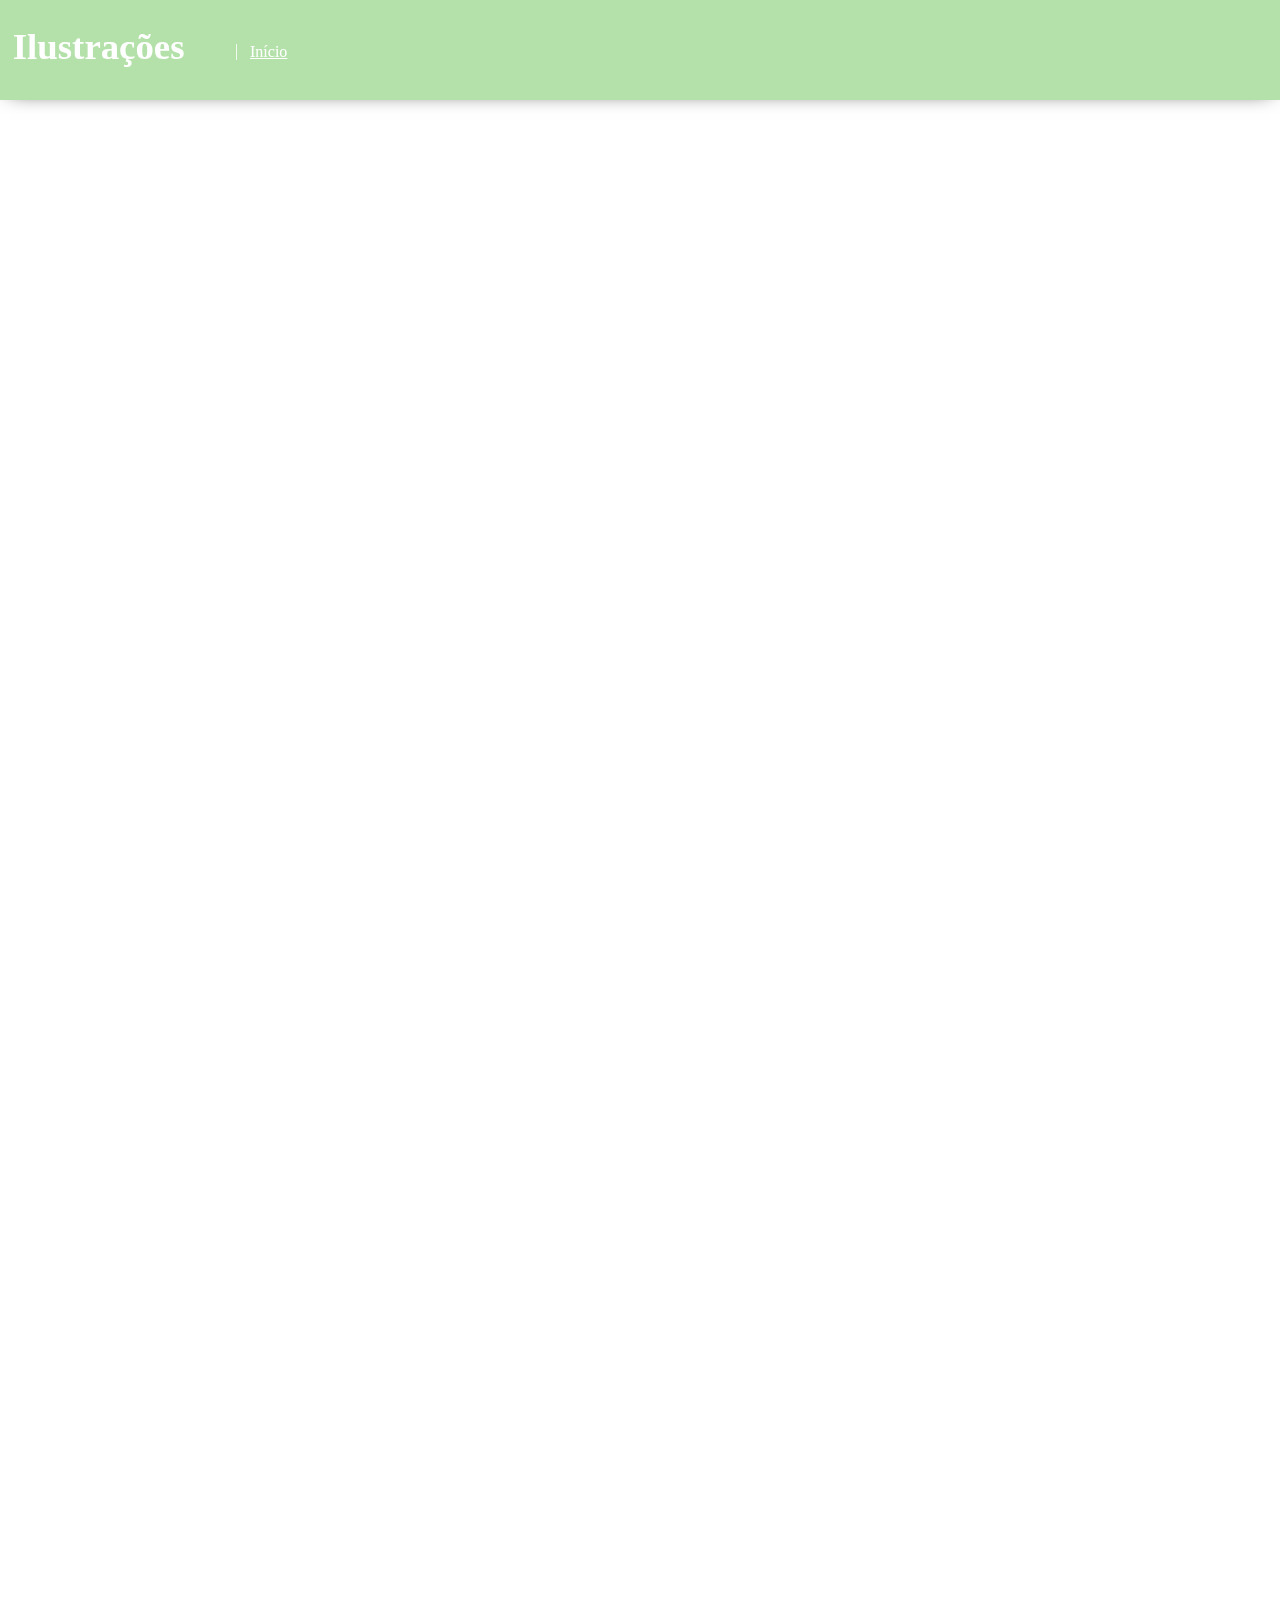
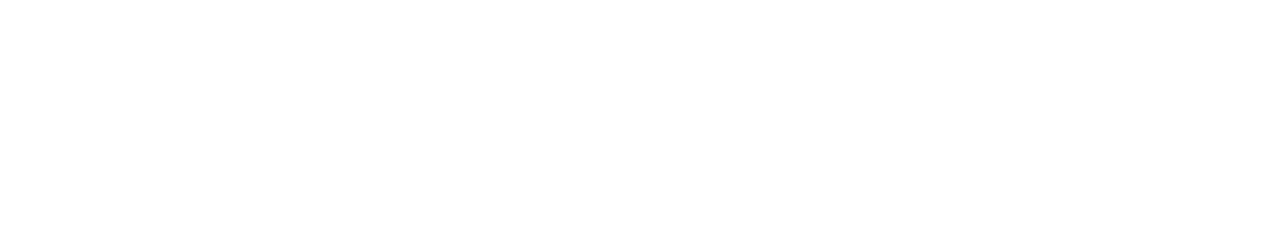
==== ilustrações.html @ cd4a0b83 "htmls e CSSs" ====
<!DOCTYPE html>
<html lang="en">
<head>
    <meta charset="UTF-8">
    <meta http-equiv="X-UA-Compatible" content="IE=edge">
    <meta name="viewport" content="width=device-width, initial-scale=1.0">
    <title>Ilustrações</title>
    <link rel="stylesheet" href="stylesheet.css">
</head>
<body>
    <div id="cabecalho2">
        <h1 id="desenhoseilustracoes">Ilustrações</h1>
        <a href="portifolio.html" id="sla"> Início </a>
        <p id="sla2">|</p>
    </div>
    <div id="imagens">
        <div id="img1"></div>
        <div id="img2"></div>
        <div id="img3"></div>
        <div id="img4"></div>
        <div id="img5"></div>
        <div id="img6"></div>
        <div id="img7"></div>
        <div id="img8"></div>
    </div>
</body>
</html>
---- stylesheet.css ----
@font-face{
    font-family: 'Rubik';
    src: url(Rubik/Rubik-VariableFont_wght.ttf);
}

@font-face{
    font-family: 'Inconsolata';
    src: url(Inconsolata/Inconsolata-VariableFont_wdth\,wght.ttf);
}

html{
    scroll-behavior: smooth;
}

body{
    margin: 0;
}

#logo img{
    width: 100px;
    height: 100px;
    position: absolute;
    left: 30px;
    top: 20px;
    cursor: pointer;
    border-radius: 50%;
}

#cabecalho{
    width: 100%;
    height: 70px;
    background-color: #b4e1aa;
    position: sticky;
    top: 0px;
    z-index: 1;
    box-shadow: 0px 0px 20px -10px;
}

#instagram img, #artstation img{
    width: 40px;
    height: 40px;
}

#instagram, #artstation{
    float: left;
    margin-top: 20px;
    width: 40px;
    height: 40px;
}

#artstation{
    margin-left: 15px;
    /*background-color: azure;*/
}

#instagram{
    margin-left: 150px;
    /*background-color: blue;*/
}

#linkportifolio{
    float: right;
    margin-right: 30px;
    height: 100%;
    width: 10%;
    text-align: center;
    line-height: 20px;
}

#linkportifolio:hover{
    background-color: #93b58c;
}

#sessao1{
    width: 76%;
    height: 300px;
    /*background-color: brown;*/
    margin-left: 12%;
    color: #575757;
}

#sessao2{
    width: 100%;
    height: 500px;
    background-color: #b4e1aa;
}

#sessao3{
    width: 100%;
    height: 200px;
    /*background-color: goldenrod;*/
    display: inline-block;
}

#contatos{
    float: left;
}

#estrela, #estrela2, #estrela3{
    width: 150px;
    height: 150px;
    background-image: url(icons/estrela.png);
    background-size: cover;
    float: right;
}

#estrela3{
    position: absolute;
    right: 0px;
    bottom: 211px;
}

#nome{
    text-align: center;
    font-family: 'Rubik';
    font-size: 300%;
        color: #000000;
}

#apresentacao{
    text-align: center;
    font-family: 'Inconsolata';
    font-size: 150%;
}

#Ilustracoes{
    width: 500px;
    height: 300px;
    background-color: aquamarine;
    background-image: url(icons/imagemfundo2.jpg);
    background-size: cover;
    float: left;
    margin-left: 160px;
    margin-top: 100px;
    box-shadow: 0px 0px 20px -10px;
    border-radius: 10px;
}

#Videos{
    width: 500px;
    height: 300px;
    /*background-color: aquamarine;*/
    background-image: url(icons/imagemfundo1.png);
    background-size: cover;
    float: right;
    margin-right: 160px;
    margin-top: 100px;
    box-shadow: 0px 0px 20px -10px;
    border-radius: 10px;
}

a{
    font-family: 'Rubik'; 
}

#pinto{
    font-family: 'Rubik'; 
    color: white;
    position: absolute;
    left: 160px;
    font-size: 230%;
}

#cabecalho2{
    width: 100%;
    height: 100px;
    background-color: #b4e1aa;
    position: sticky;
    top: 0px;
    z-index: 1;
    box-shadow: 0px 0px 20px -10px;
}

#desenhoseilustracoes{
    font-family: 'Rubik';
    color: white;
    position: absolute;
    left: 1%;
    font-size: 230%;
}

#sla{
    font-family: 'Rubik';
    color: white;
    position: absolute;
    left: 250px;
    top: 43px;
    font-size: 100%;
}

#sla2{
    font-family: 'Rubik';
    color: white;
    position: absolute;
    left: 235px;
    top: 26px;
    font-size: 100%;
}

#sla3{
    font-family: 'Rubik';
    color: white;
    position: absolute;
    left: 165px;
    top: 43px;
    font-size: 100%;
}

#sla4{
    font-family: 'Rubik';
    color: white;
    position: absolute;
    left: 150px;
    top: 26px;
    font-size: 100%;
}

#links{
    color: white;
    text-decoration: none;
    font-family: 'Inconsolata';
    font-size: 200%;
}

#links:hover{
    color: white;
    text-decoration: none;
    font-family: 'Inconsolata';
    font-size: 250%;
}

#links2{
    color: white;
    text-decoration: none;
    font-family: 'Inconsolata';
    font-size: 150%;
    transition: 1s;
}

#wow{
    text-align: center;
    margin-top: 125px;
}

#imagens, #filmes{
    width: 90%;
    height: 100%;
    text-align: center;
    margin-left: 5%;
    margin-top: 3px;
    display: inline-block;
}

#img1, #img2, #img3, #img4, #img5, #img6, #img7, #img8{
    width: 432px;
    height: 432px;
    background-size: cover;
    display: inline-block;
}

#img1{
    background-image: url(ilustracoes/ilus1.jpg);
}
#img2{
    background-image: url(ilustracoes/ilus2.jpg);
}
#img3{
    background-image: url(ilustracoes/ilus3.jpg);
}
#img4{
    background-image: url(ilustracoes/ilus4.jpg);
}
#img5{
    background-image: url(ilustracoes/ilus5.jpg);
}
#img6{
    background-image: url(ilustracoes/ilus6.jpg);
}
#img7{
    background-image: url(ilustracoes/ilus7.jpg);
}
#img8{
    background-image: url(ilustracoes/ilus8.jpg);
}

#linkref{
    height: 100px;
    width: 100%;
}

@media only screen and (max-width: 415px) {
    #cabecalho{
        width: 414px;
        height: 50px;
    }

    #logo img{
        width: 40px;
        height: 40px;
        left: 10px;
        top: 5px;
    }

    #instagram, #artstation{
        visibility: hidden;
    }

    #linkportifolio{
        visibility: hidden;
    }

    #sessao1{
        width: 76%;
        height: 300px;
        /*background-color: brown;*/
        margin-left: 12%;
        color: #575757;
    }
    
    #sessao2{
        width: 100%;
        height: 500px;
        background-color: #b4e1aa;
    }
    
    #sessao3{
        width: 100%;
        height: 200px;
        /*background-color: goldenrod;*/
        display: inline-block;
    }
    
    #contatos{
        float: left;
    }
    
    #estrela, #estrela2, #estrela3{
        width: 150px;
        height: 150px;
        background-image: url(icons/estrela.png);
        background-size: cover;
        float: right;
    }
    
    #estrela3{
        position: absolute;
        right: 0px;
        bottom: 211px;
    }
    
    #nome{
        text-align: center;
        font-family: 'Rubik';
        font-size: 300%;
            color: #000000;
    }
    
    #apresentacao{
        text-align: center;
        font-family: 'Inconsolata';
        font-size: 150%;
    }
    
    #Ilustracoes{
        width: 500px;
        height: 300px;
        background-color: aquamarine;
        background-image: url(icons/imagemfundo2.jpg);
        background-size: cover;
        float: left;
        margin-left: 160px;
        margin-top: 100px;
        box-shadow: 0px 0px 20px -10px;
        border-radius: 10px;
    }
    
    #Videos{
        width: 500px;
        height: 300px;
        /*background-color: aquamarine;*/
        background-image: url(icons/imagemfundo1.png);
        background-size: cover;
        float: right;
        margin-right: 160px;
        margin-top: 100px;
        box-shadow: 0px 0px 20px -10px;
        border-radius: 10px;
    }
    
    a{
        font-family: 'Rubik'; 
    }
    
    #pinto{
        font-family: 'Rubik'; 
        color: white;
        position: absolute;
        left: 160px;
        font-size: 230%;
    }
    
    #cabecalho2{
        width: 100%;
        height: 100px;
        background-color: #b4e1aa;
        position: sticky;
        top: 0px;
        z-index: 1;
        box-shadow: 0px 0px 20px -10px;
    }
    
    #desenhoseilustracoes{
        font-family: 'Rubik';
        color: white;
        position: absolute;
        left: 1%;
        font-size: 230%;
    }
    
    #sla{
        font-family: 'Rubik';
        color: white;
        position: absolute;
        left: 250px;
        top: 43px;
        font-size: 100%;
    }
    
    #sla2{
        font-family: 'Rubik';
        color: white;
        position: absolute;
        left: 235px;
        top: 26px;
        font-size: 100%;
    }
    
    #sla3{
        font-family: 'Rubik';
        color: white;
        position: absolute;
        left: 165px;
        top: 43px;
        font-size: 100%;
    }
    
    #sla4{
        font-family: 'Rubik';
        color: white;
        position: absolute;
        left: 150px;
        top: 26px;
        font-size: 100%;
    }
    
    #links{
        color: white;
        text-decoration: none;
        font-family: 'Inconsolata';
        font-size: 200%;
    }
    
    #links:hover{
        color: white;
        text-decoration: none;
        font-family: 'Inconsolata';
        font-size: 250%;
    }
    
    #links2{
        color: white;
        text-decoration: none;
        font-family: 'Inconsolata';
        font-size: 150%;
        transition: 1s;
    }
    
    #wow{
        text-align: center;
        margin-top: 125px;
    }
    
    #imagens, #filmes{
        width: 90%;
        height: 100%;
        text-align: center;
        margin-left: 5%;
        margin-top: 3px;
        display: inline-block;
    }
    
    #img1, #img2, #img3, #img4, #img5, #img6, #img7, #img8{
        width: 432px;
        height: 432px;
        background-size: cover;
        display: inline-block;
    }
    
    #img1{
        background-image: url(ilustracoes/ilus1.jpg);
    }
    #img2{
        background-image: url(ilustracoes/ilus2.jpg);
    }
    #img3{
        background-image: url(ilustracoes/ilus3.jpg);
    }
    #img4{
        background-image: url(ilustracoes/ilus4.jpg);
    }
    #img5{
        background-image: url(ilustracoes/ilus5.jpg);
    }
    #img6{
        background-image: url(ilustracoes/ilus6.jpg);
    }
    #img7{
        background-image: url(ilustracoes/ilus7.jpg);
    }
    #img8{
        background-image: url(ilustracoes/ilus8.jpg);
    }
    
    #linkref{
        height: 100px;
        width: 100%;
    }
}
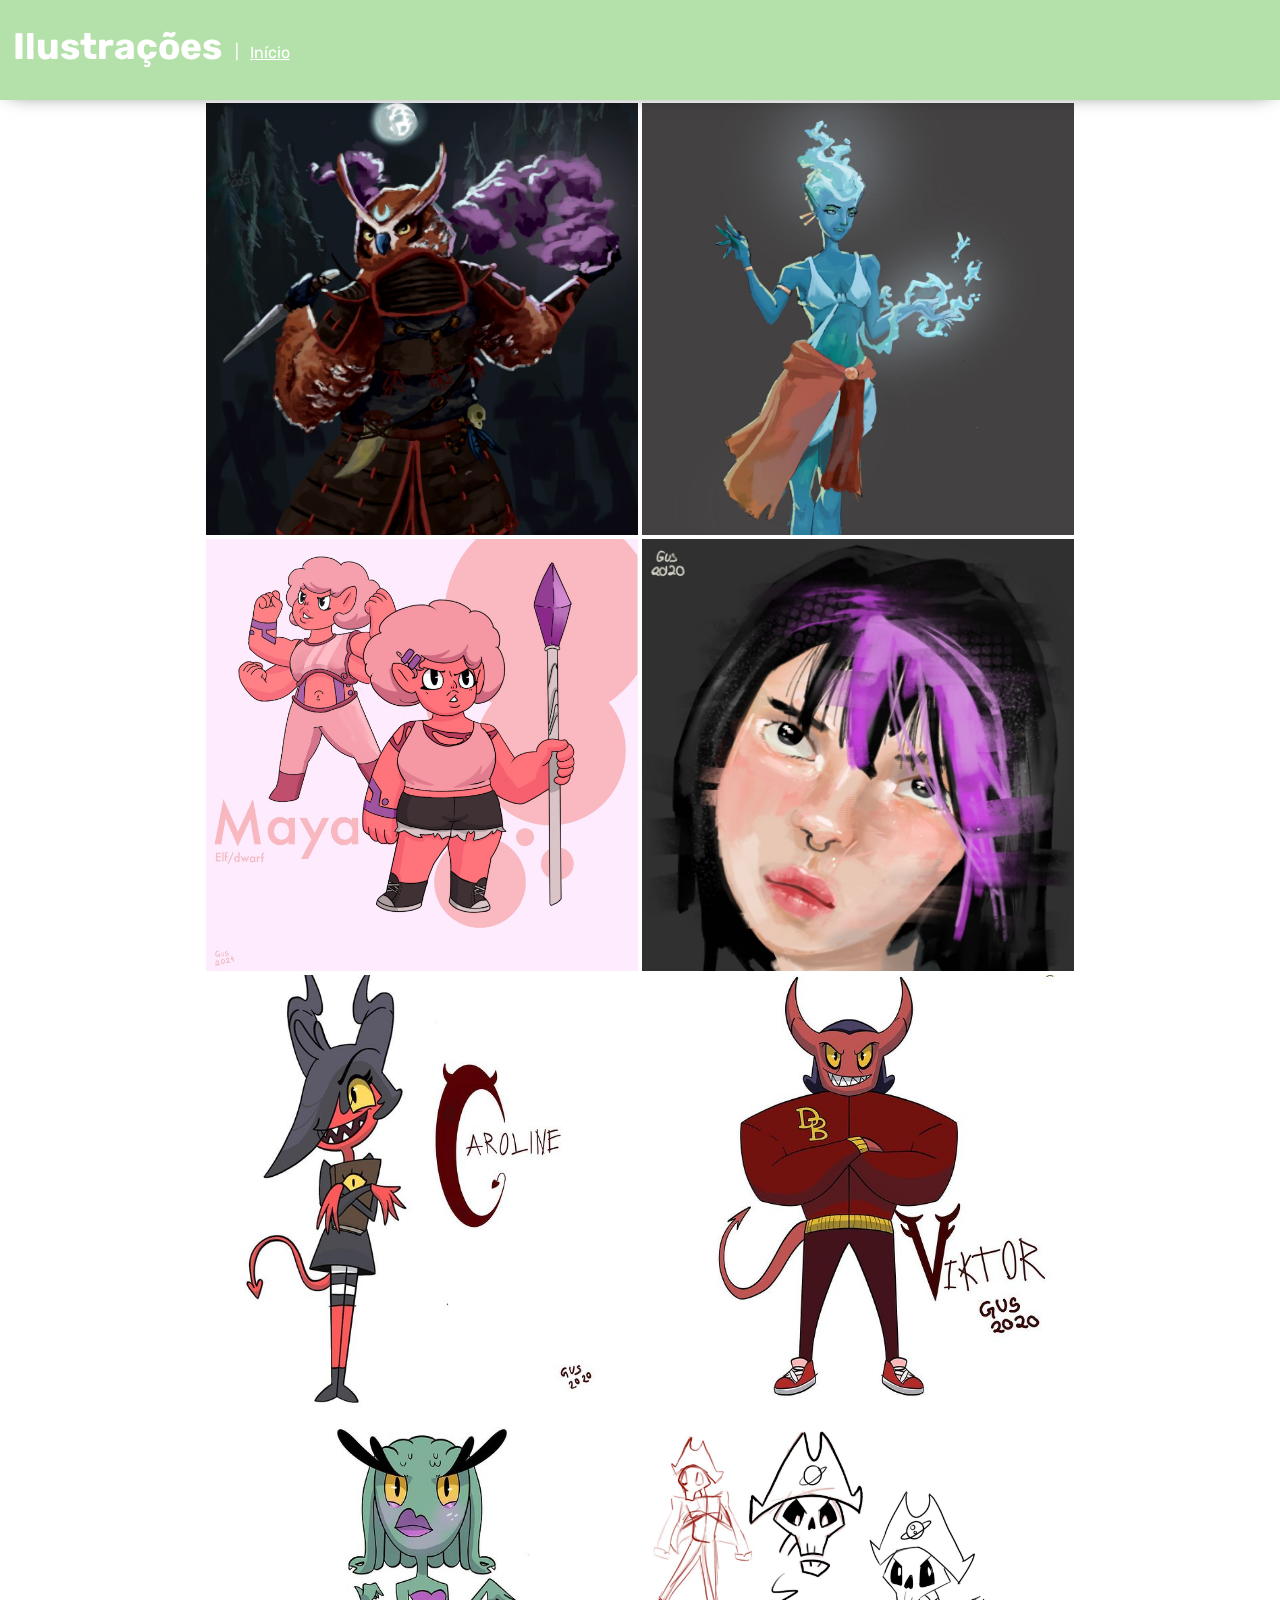
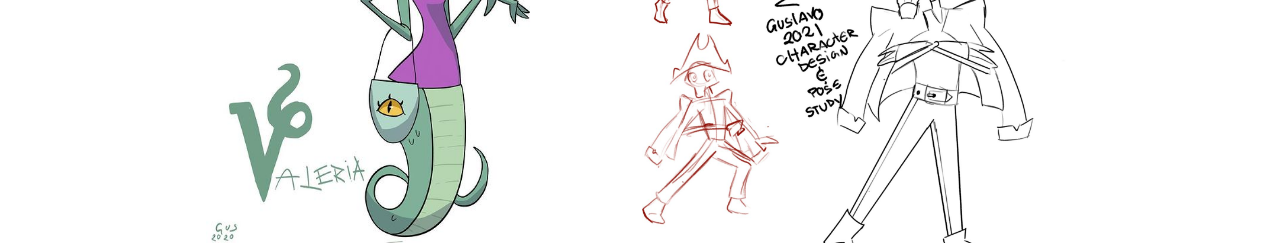
==== commit 96843b1d: "Update ilustrações.html" ====
--- a/ilustrações.html
+++ b/ilustrações.html
@@ -10,7 +10,7 @@
 <body>
     <div id="cabecalho2">
         <h1 id="desenhoseilustracoes">Ilustrações</h1>
-        <a href="portifolio.html" id="sla"> Início </a>
+        <a href="index.html" id="sla"> Início </a>
         <p id="sla2">|</p>
     </div>
     <div id="imagens">
@@ -24,4 +24,4 @@
         <div id="img8"></div>
     </div>
 </body>
-</html>+</html>
